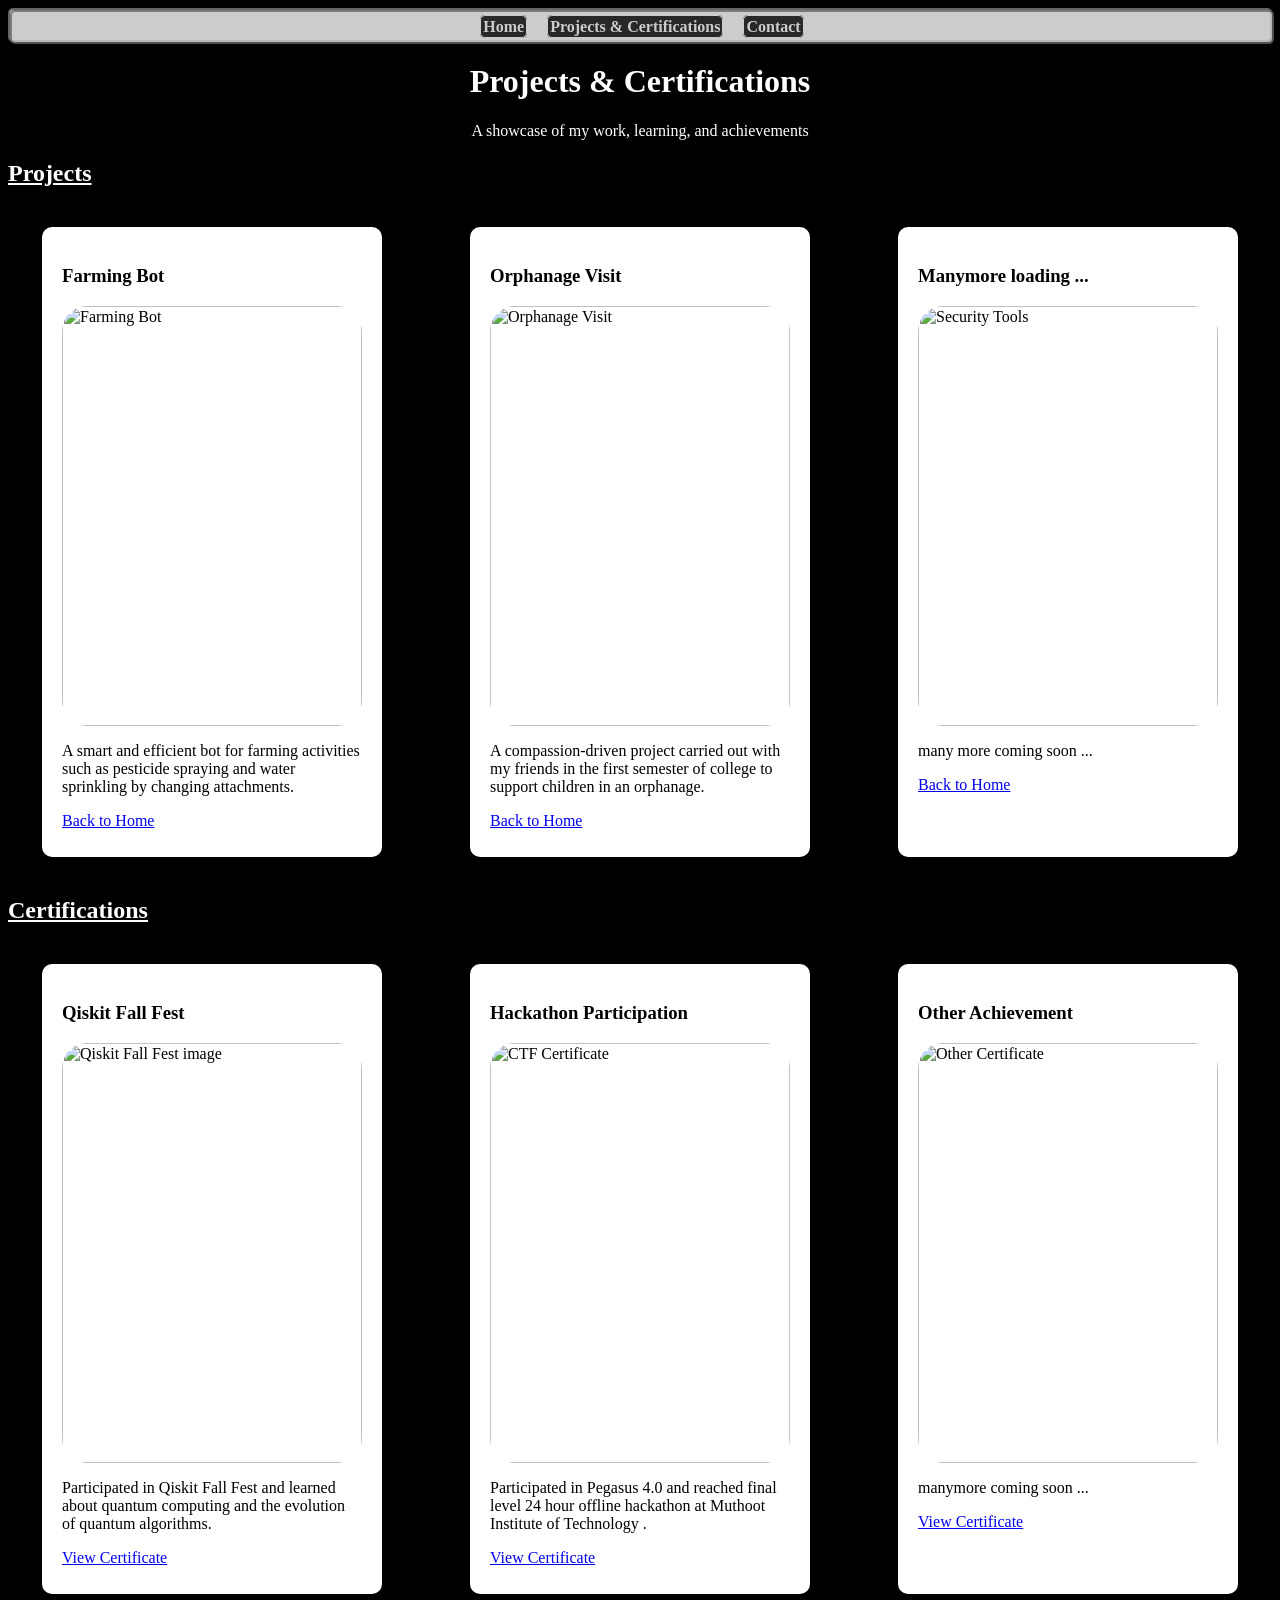
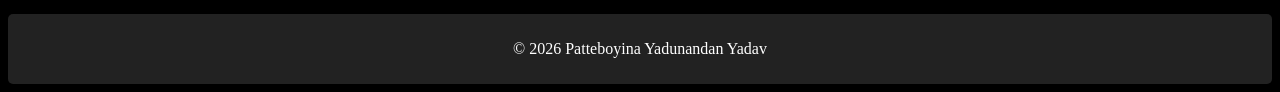
==== Projects.html @ 1728a086 "Add files via upload" ====
<head>
    <meta charset="UTF-8">
    <meta name="viewport" content="width=device-width, initial-scale=1.0">
    <title>Projects & Certifications - Patteboyina Yadunandan</title>
    <link rel="stylesheet" href="style.css">
</head>
<body>
    <div class="contentarea">
        <div class="Navigationbar">
            <nav>
                <div class="topbar">
                    <ul>
                        <li><a href="portfolio.html">Home</a></li>
                        <li><a href="achievements.html">Projects & Certifications</a></li>
                        <li><a href="portfolio.html#Contact">Contact</a></li>
                    </ul>
                </div>
            </nav>
        </div>

        <h1 class="name">Projects & Certifications</h1>
        <p class="undername">A showcase of my work, learning, and achievements</p>

        <section id="projects">
            <h2><u>Projects</u></h2>

            <div class="projects-listbesidebeside">

                <div class="project-card">
                    <h3>Farming Bot</h3>
                    <img src="banner.png" alt="Farming Bot">
                    <p>
                        A smart and efficient bot for farming activities such as pesticide spraying
                        and water sprinkling by changing attachments.
                    </p>
                    <a href="portfolio.html">Back to Home</a>
                </div>

                <div class="project-card">
                    <h3>Orphanage Visit</h3>
                    <img src="compassion driven project.jpeg" alt="Orphanage Visit">
                    <p>
                        A compassion-driven project carried out with my friends in the first semester
                        of college to support children in an orphanage.
                    </p>
                    <a href="portfolio.html">Back to Home</a>
                </div>

                <div class="project-card">
                    <h3>Manymore loading ...</h3>
                    <img src="images/securitytools.jpg" alt="Security Tools">
                    <p>
                        many more coming soon ...
                    </p>
                    <a href="portfolio.html">Back to Home</a>
                </div>

            </div>
        </section>

        <section id="certifications">
            <h2><u>Certifications</u></h2>

            <div class="projects-listbesidebeside">

                <div class="project-card">
                    <h3>Qiskit Fall Fest</h3>
                    <img src="quiskitimage.jpeg" alt="Qiskit Fall Fest image">
                    <p>
                        Participated in Qiskit Fall Fest and learned about quantum computing
                        and the evolution of quantum algorithms.
                    </p>
                    <a href="quiskitfallfest.jpeg" target="_blank">View Certificate</a>
                </div>

                <div class="project-card">
                    <h3>Hackathon Participation</h3>
                    <img src="pegasusimg.jpeg" alt="CTF Certificate">
                    <p>
                        Participated in Pegasus 4.0 and reached final level 24 hour offline hackathon at Muthoot Institute of Technology .
                    </p>
                    <a href="Pegasus4.0.png" target="_blank">View Certificate</a>
                </div>

                <div class="project-card">
                    <h3>Other Achievement</h3>
                    <img src="images/cert3.jpg" alt="Other Certificate">
                    <p>
                        manymore coming soon ...
                    </p>
                    <a href="images.jpg" target="_blank">View Certificate</a>
                </div>

            </div>
        </section>
    </div>

    <footer>
        <p>© 2026 Patteboyina Yadunandan Yadav</p>
    </footer>
</body>
</html>
---- style.css ----
.mycertificates{
    background-color: black;
    opacity: 30%;
    flex:1;
    text-align:center;
    text-decoration: none;
    
}
nav ul{
    list-style:none;
    margin:0;
    padding:0;
    display:flex;
    justify-content:center; /* centers horizontally */
    align-items:center;
    height:30px;
}

nav ul li{
    margin:0 10px;
}

nav ul li a{
color:white;
text-decoration:none;
font-weight:bold;
background-color: black;
padding:2px;
border:1px solid white;
border-radius: 5px;
}

.myimg{
    width:14%;
    height: 200px;
    border: 5px solid white;
    opacity: 70%;
    border-radius: 3px;
    margin-left: 43%;
    margin-right: 43%;
    margin-top: 2%;
}
.topbar{
    background-color: white;
    height: 30px;
    border: 2px solid gray;
    border-radius: 5px;
    opacity: 80%;
    width:100%;
}
.Navigationbar{
    background-color: white;
    height: 30px;
    border: 2px solid gray;
    border-radius: 5px;
    opacity: 80%;
}
#main div{
    height:500px;
    width:500px;
    border: 2px solid black;
    display:flex;
}

main{
    flex:1;
}

.name{
    text-align: center;
}

.undername{
    text-align: center;
}

.content {
    padding: 20px;
}

html{
    background: 
        linear-gradient(rgba(0,0,0,0.85), rgba(0,0,0,0.95)),
        url(https://i.pinimg.com/originals/d5/a7/cb/d5a7cb46e2f15a8fed10aaf1dd00965c.gif);
    background-color: black;
    background-size: cover;
    background-position: center;
    color:white;
}

.project-card{
color:black;
background:white;
margin:20px auto;
padding:20px;
width:300px;
height:590px;
border-radius:10px;
box-shadow:0 0 10px rgba(0,0,0,0.1);
}

.project-card img{
width:100%;
height: 420px;
border-radius:25px;
}

.certifiate img{
width:100%;
height: 420px;
border-radius:25px;
}

footer{
background:#222;
color:white;
text-align:center;
padding:10px;
border-radius:5px;
}

.projects-listbesidebeside{
    display: flex;
    justify-content: center;
    gap: 20px;
    flex-wrap: wrap;
}
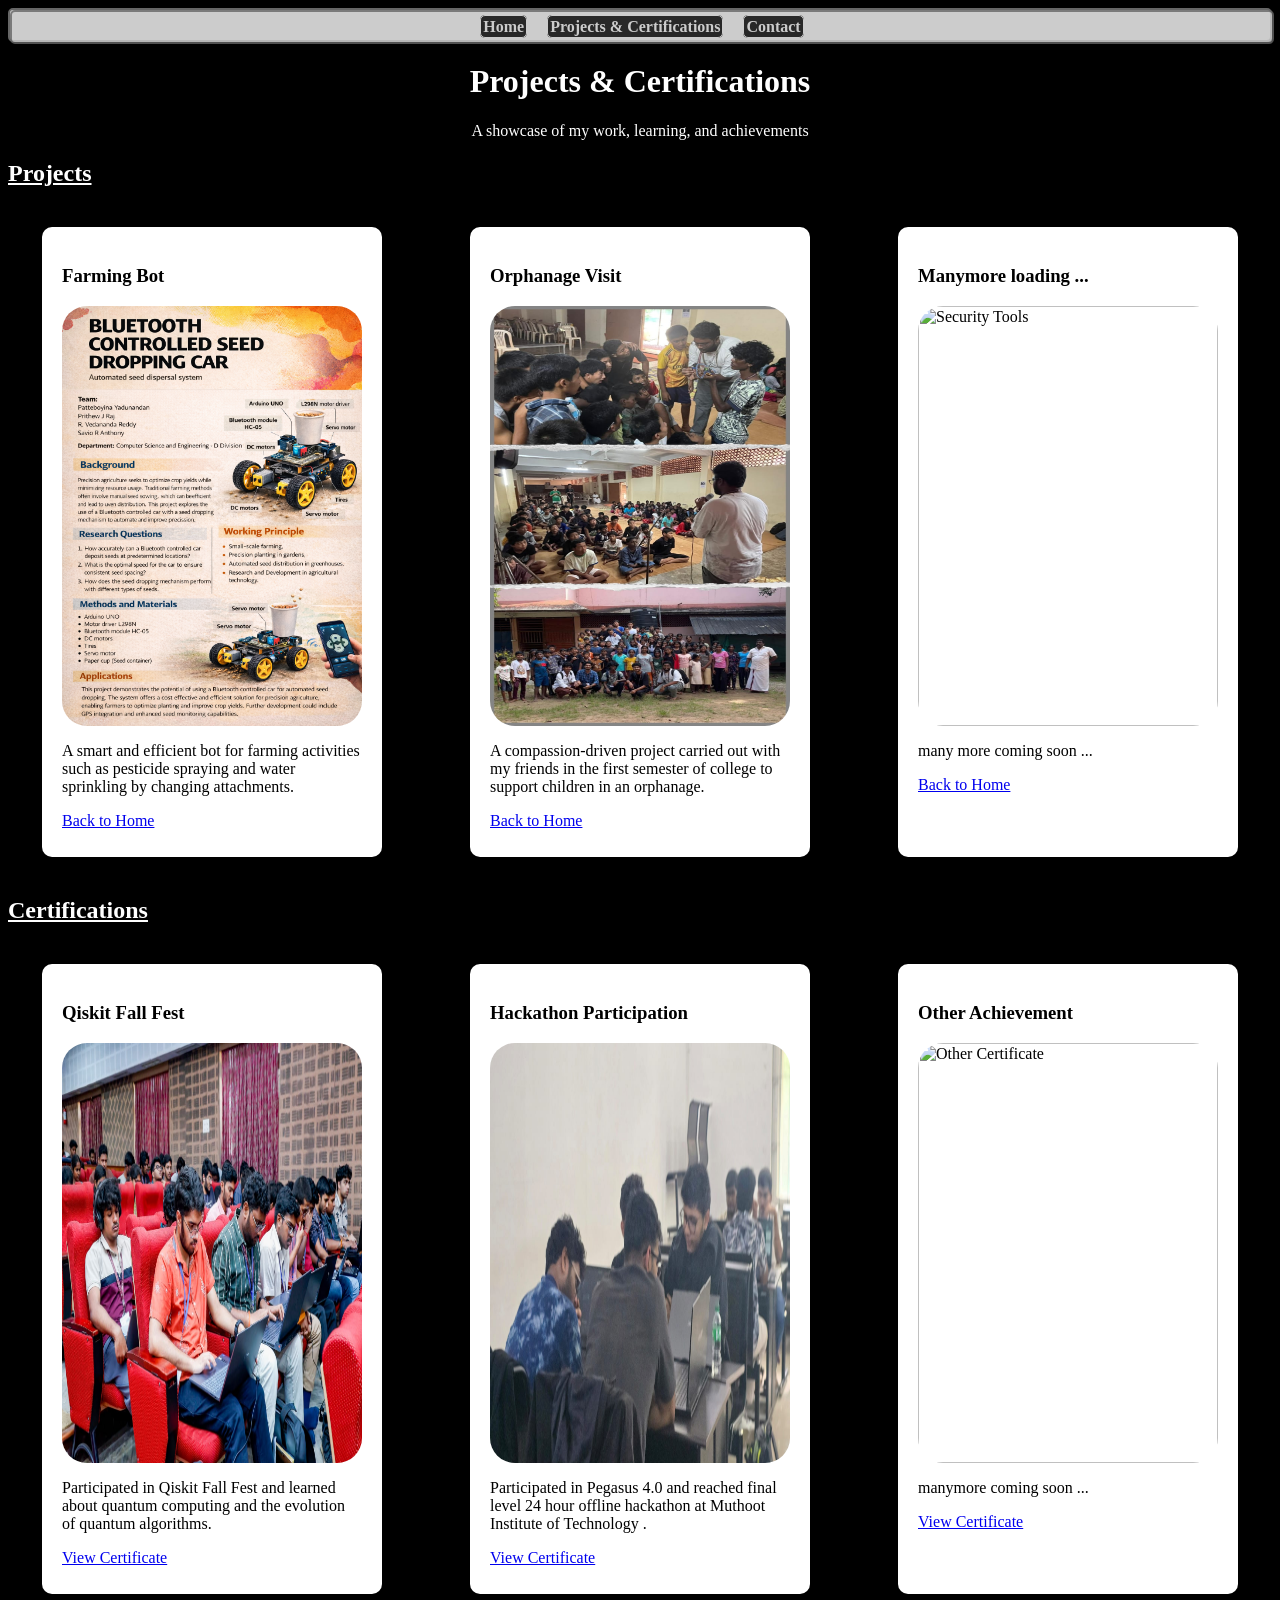
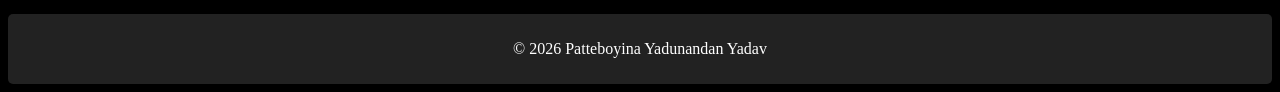
==== commit 73d9e6c8: "Fix HTML structure and update project images" ====
--- a/Projects.html
+++ b/Projects.html
@@ -28,7 +28,7 @@
 
                 <div class="project-card">
                     <h3>Farming Bot</h3>
-                    <img src="banner.png" alt="Farming Bot">
+                    <img src="images\banner.png" alt="Farming Bot">
                     <p>
                         A smart and efficient bot for farming activities such as pesticide spraying
                         and water sprinkling by changing attachments.
@@ -38,7 +38,7 @@
 
                 <div class="project-card">
                     <h3>Orphanage Visit</h3>
-                    <img src="compassion driven project.jpeg" alt="Orphanage Visit">
+                    <img src="images\compassion driven project.jpeg" alt="Orphanage Visit">
                     <p>
                         A compassion-driven project carried out with my friends in the first semester
                         of college to support children in an orphanage.
@@ -48,7 +48,7 @@
 
                 <div class="project-card">
                     <h3>Manymore loading ...</h3>
-                    <img src="images/securitytools.jpg" alt="Security Tools">
+                    <img src="images\securitytools.jpg" alt="Security Tools">
                     <p>
                         many more coming soon ...
                     </p>
@@ -65,26 +65,26 @@
 
                 <div class="project-card">
                     <h3>Qiskit Fall Fest</h3>
-                    <img src="quiskitimage.jpeg" alt="Qiskit Fall Fest image">
+                    <img src="images\quiskitimage.jpeg" alt="Qiskit Fall Fest image">
                     <p>
                         Participated in Qiskit Fall Fest and learned about quantum computing
                         and the evolution of quantum algorithms.
                     </p>
-                    <a href="quiskitfallfest.jpeg" target="_blank">View Certificate</a>
+                    <a href="images\quiskitfallfest.jpeg" target="_blank">View Certificate</a>
                 </div>
 
                 <div class="project-card">
                     <h3>Hackathon Participation</h3>
-                    <img src="pegasusimg.jpeg" alt="CTF Certificate">
+                    <img src="images\pegasusimg.jpeg" alt="CTF Certificate">
                     <p>
                         Participated in Pegasus 4.0 and reached final level 24 hour offline hackathon at Muthoot Institute of Technology .
                     </p>
-                    <a href="Pegasus4.0.png" target="_blank">View Certificate</a>
+                    <a href="images\Pegasus4.0.png" target="_blank">View Certificate</a>
                 </div>
 
                 <div class="project-card">
                     <h3>Other Achievement</h3>
-                    <img src="images/cert3.jpg" alt="Other Certificate">
+                    <img src="cert3.jpg" alt="Other Certificate">
                     <p>
                         manymore coming soon ...
                     </p>
@@ -99,4 +99,4 @@
         <p>© 2026 Patteboyina Yadunandan Yadav</p>
     </footer>
 </body>
-</html>+</html>
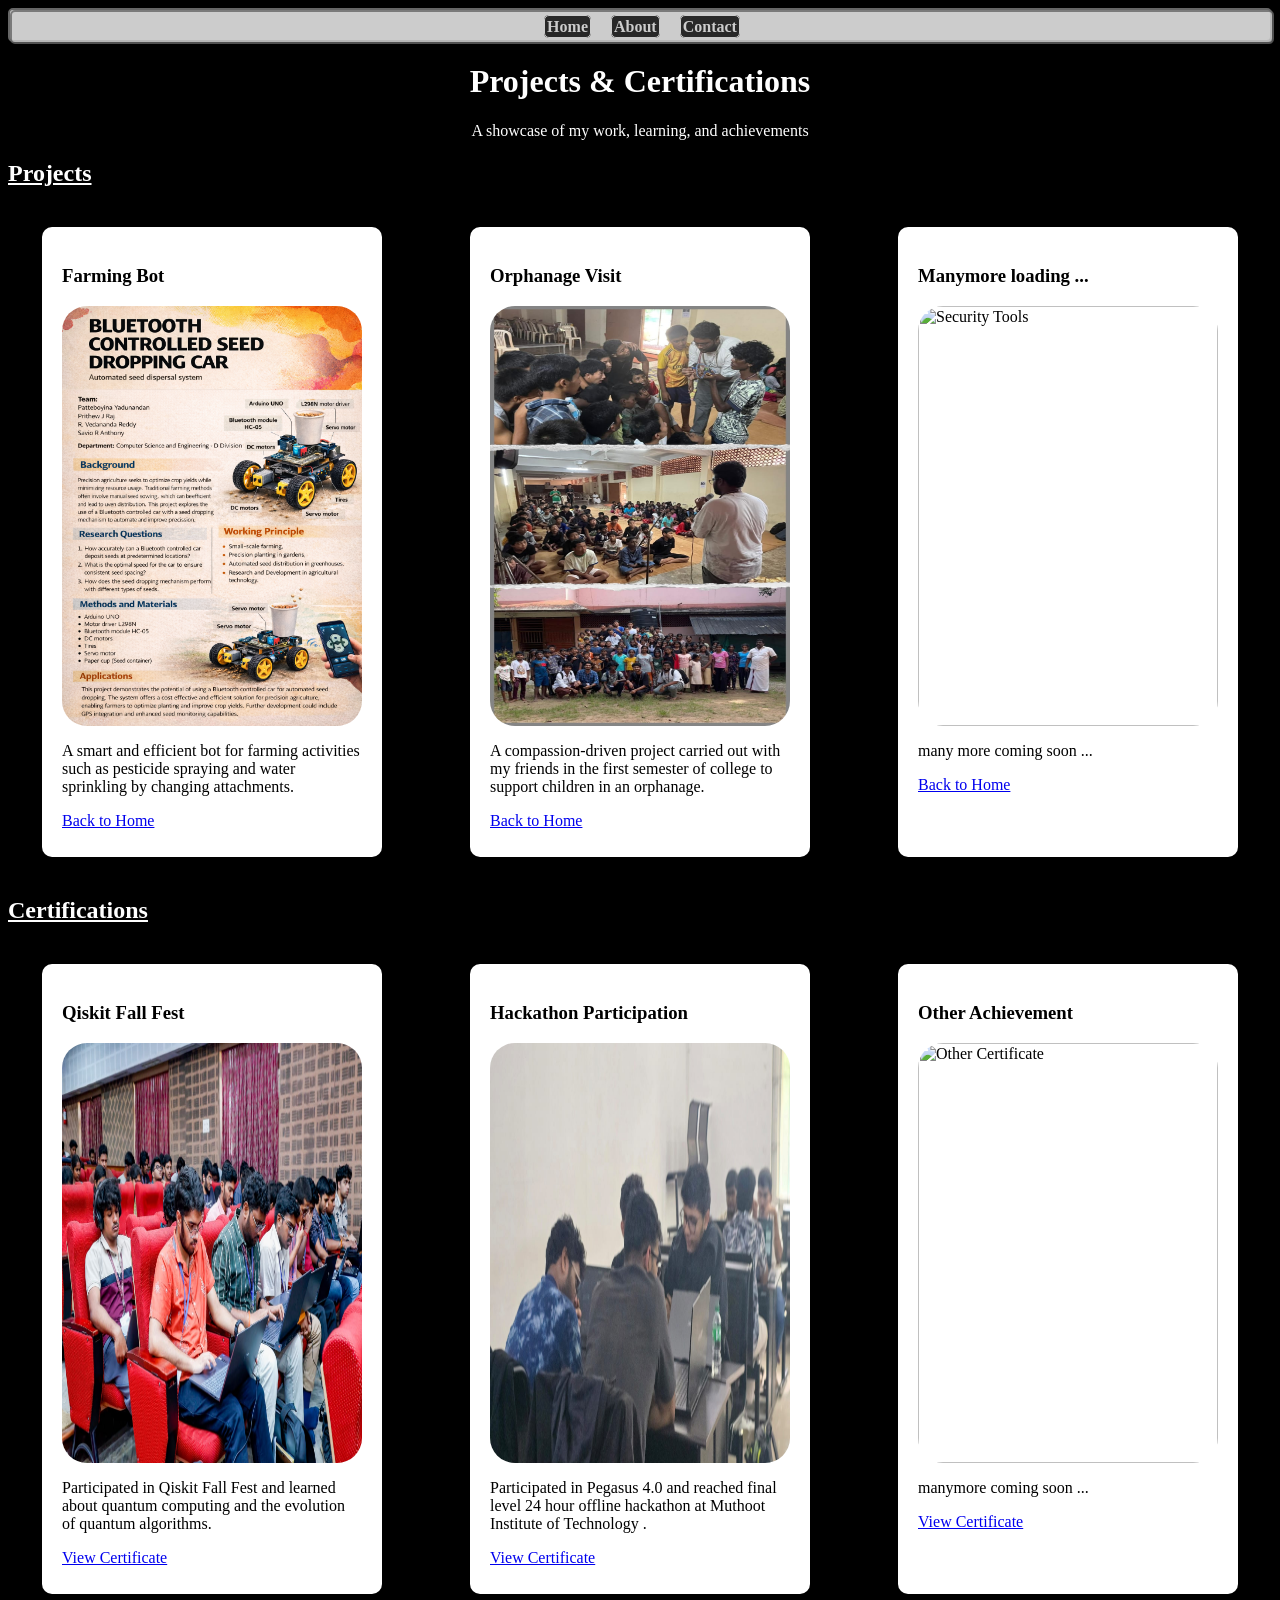
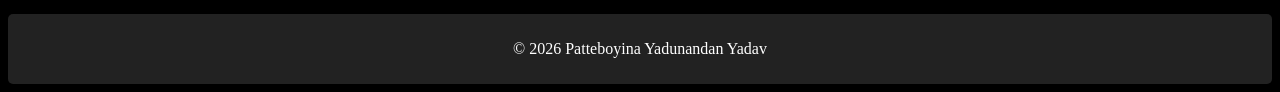
==== commit 488a3a8c: "Update Projects.html" ====
--- a/Projects.html
+++ b/Projects.html
@@ -11,7 +11,7 @@
                 <div class="topbar">
                     <ul>
                         <li><a href="portfolio.html">Home</a></li>
-                        <li><a href="achievements.html">Projects & Certifications</a></li>
+                        <li><a href="portfolio.html#about">About</a></li>
                         <li><a href="portfolio.html#Contact">Contact</a></li>
                     </ul>
                 </div>
